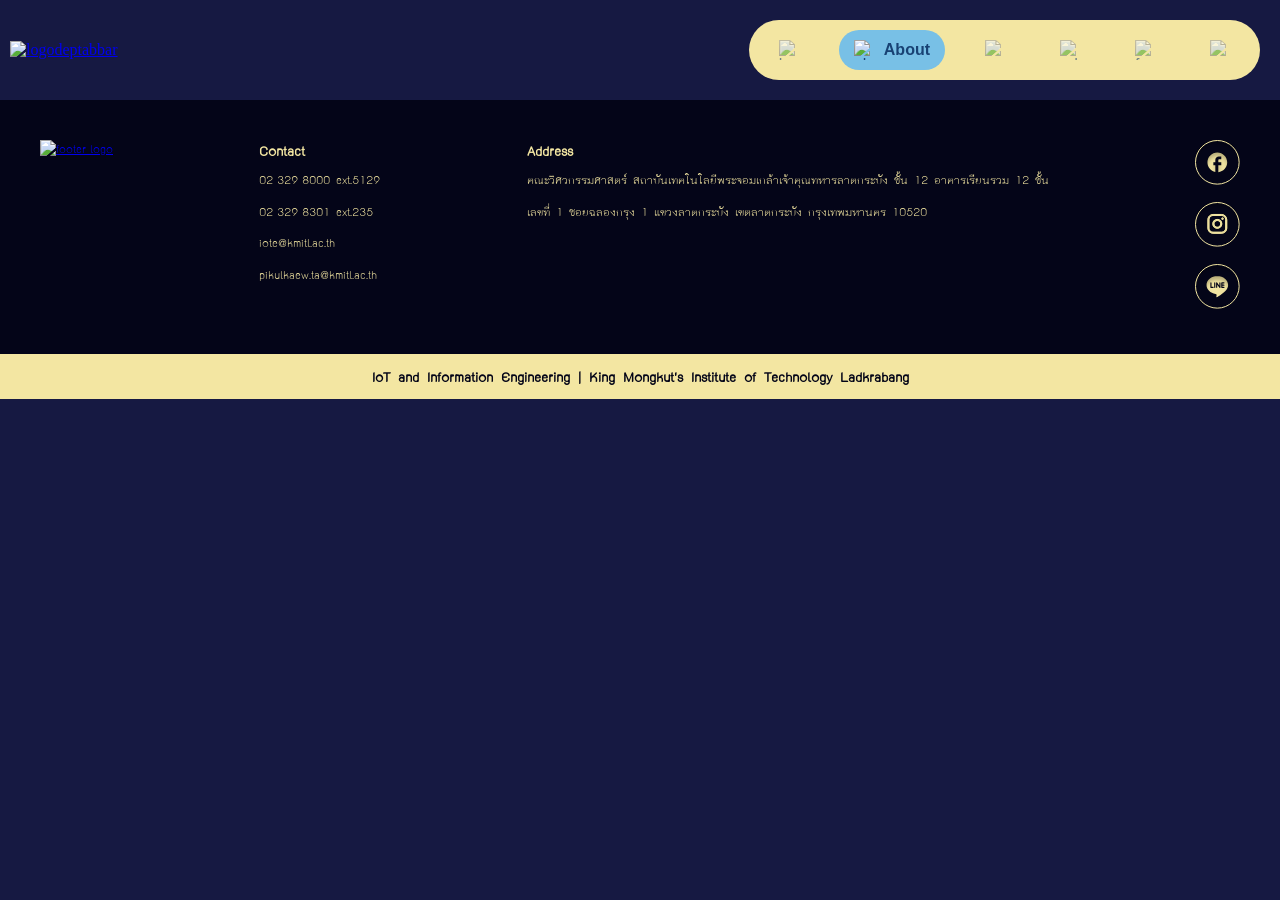
==== About/about.html @ e5314652 "u" ====
<!DOCTYPE html>
<html lang="en">

<head>
    <meta charset="UTF-8">
    <meta name="viewport" content="width=device-width, intial-scale=1.0">
    <title>IoT and Information Engineering, KMITLL</title>
    <link rel="stylesheet" href="../About/about.css">
</head>

<body>
    <header class="topbar">
        <div class="logo">
            <a href="../Home/home.html"> <img src="/asset/logo.png" alt="logodeptabbar" class="logodeptabbar"></a>
        </div>

        <div class="hamburger" id="hamburger">
            <span></span>
            <span></span>
            <span></span>
        </div>

        <nav class="tab-container" id="menu">
            <a href="../Home/home.html" class="tab-link ">
                <img src="/asset/Icon/Home.svg" alt="home-icon" class="icon">
                <span class="label">Home</span>
            </a>
            <a href="../About/about.html" class="tab-link active">
                <img src="/asset/Icon/About.svg" alt="about-icon" class="icon">
                <span class="label">About</span>
            </a>
            <a href="../Academic/academic.html" class="tab-link">
                <img src="/asset/Icon/Academic.svg" alt="academic-icon" class="icon">
                <span class="label">Academic</span>
            </a>
            <a href="../Admission/admission.html" class="tab-link ">
                <img src="/asset/Icon/Admission.svg" alt="admission-icon" class="icon">
                <span class="label">Admission</span>
            </a>
            <a href="../Faculty/faculty.html" class="tab-link">
                <img src="/asset/Icon/Faculty.svg" alt="faculty-icon" class="icon">
                <span class="label">Faculty</span>
            </a>
            <a href="../Contact/contact.html" class="tab-link ">
                <img src="/asset/Icon/Contact.svg" alt="contact-icon" class="icon">
                <span class="label">Contact</span>
            </a>
        </nav>
    </header>

    <footer class="footer">
        <div class="foot-container">
            <div class="footer-inner">
                <div class="footer-logo">
                    <a href="../Home/home.html"> <img src="/asset/logo.png" alt="footer-logo" class="footer-logo-img"></a>
                </div>

                <section class="footer-contact">
                    <h3 id="footer-contact">Contact</h3>
                    <p>02-329-8000 ext.5129</p>
                    <p>02-329-8301 ext.235</p>
                    <p>iote@kmitl.ac.th</p>
                    <p>pikulkaew.ta@kmitl.ac.th</p>
                </section>

                <section class="footer-address">
                    <h3 id="footer-address">Address</h3>
                    <p>คณะวิศวกรรมศาสตร์ สถาบันเทคโนโลยีพระจอมเกล้าเจ้าคุณทหารลาดกระบัง ชั้น 12 อาคารเรียนรวม 12 ชั้น
                    </p>
                    <p>เลขที่ 1 ซอยฉลองกรุง 1 แขวงลาดกระบัง เขตลาดกระบัง กรุงเทพมหานคร 10520</p>
                </section>

                <nav class="social">
                    <a href="https://web.facebook.com/IOTE.KMITL" target="_blank">
                        <img src="/asset/Icon/Group 76.svg" alt="Facebook">
                    </a>
                    <a href="https://www.instagram.com/accounts/login/?next=%2Fkmitl.iote.official%2F&source=omni_redirect"
                        target="_blank">
                        <img src="/asset/Icon/Group 77.svg" alt="Instagram">
                    </a>
                    <a href="https://line.me/R/ti/p/@800gkcmy?oat_content=url&ts=06181336" target="_blank">
                        <img src="/asset/Icon/Group 75.svg" alt="Line">
                    </a>
                </nav>
            </div>

            <div class="footer-bottom">
                <h3>IoT and Information Engineering | King Mongkut's Institute of Technology Ladkrabang</h3>
            </div>
        </div>
    </footer>
</body>

</html>
---- About/about.css ----
*{
  margin: 0;
  padding: 0;
  box-sizing: border-box;
}
@font-face {
     font-family: 'THK2D';
     src: url('../asset/Font/TH K2D July8.ttf')format('truetype');
 }
@font-face {
  font-family: 'Kodchasan';
  src: url('../asset/Font/TH Kodchasal Bold.ttf') format('truetype');
  font-weight: 400;
  font-style: normal;
}
body{
  margin:0;
     background-color: #161942;
}

/* tab-bar */
.logo{ margin: 0; }

.logodeptabbar{
  width: 200px;
  height: auto;
}

.topbar{
  display: flex;
  position: relative;
  align-items: center;
  justify-content: space-between;
  padding: 10px;
}

.indicator{
  position: absolute;
  top: 10px;
  left: 10px;
  width: 80px;
  height: 40px;
  border-radius: 30px;
  transition: all 0.4s cubic-bezier(0.4, 0, 0.2,1),width 0.4s cubic-bezier(0.4, 0, 0.2, 1);
  will-change: transform;
}

.tab-container{
  position: relative;
  display: flex;
  width: fit-content;
  margin: 10px 10px 10px auto;
  gap: 25px;
  background-color: #F3E6A2;
  border-radius: 33px;
  padding: 10px 15px;
  z-index: 999;
}

.tab-link{
  font-family: 'Kodchasan', sans-serif;
  position: relative;
  z-index: 1;
  text-decoration: none;
  display: flex;
  align-items: center;
  color: #184274;
  padding: 10px 15px ;
  border-radius: 30px;
  transition: all 0.4s ease;
  opacity: 0.6;
}

.tab-link .icon{
  width: 20px;
  height: 20px;
  display: block;
}

.tab-link .label{
  max-width: 0;
  overflow: hidden;
  opacity: 0;
  white-space: nowrap;
  transition: all 0.4s ease, opacity 0.3s ease;
  font-weight: bold;
  margin-left: 0;
}

.tab-link.active{
  color: #184274;
  background-color: #78C0E6;
  opacity: 1;
  animation: pop 0.3s ease;
}

@keyframes pop{
  0%{ transform: scale(0.9); }
  50%{ transform: scale(1.05); }
  100%{ transform: scale(1); }
}

                                                                                                                                                                                                                                                                                                                                                                                                                                                                                                                                                                                                                                                                                                                         

.tab-link:hover{
  transform: translateY(-1px);
  box-shadow: 0 4px 12px rgba(0, 0, 0, 0.1);
}

.tab-link.active .label{
  display: inline-block;
  max-width: 150px;
  opacity: 1;
  margin-left: 10px;
}

.hamburger{
  display: none;
  flex-direction: column;
  cursor: pointer;
  gap: 6px;
}

.hamburger span{
  width: 40px;
  height: 4px;
  background-color: #F3E6A2;
  border-radius: 5px;
  transition: all 0.4s ease;
}


/* footer */
.footer{
    font-family: 'THK2D', sans-serif;
    margin-top: auto;
}

.footer-inner{
    display: flex;
    justify-content: space-between; /*left-right*/
    align-items: flex-start;
    flex-wrap: wrap;
    background-color: #040518;
    color: #F3E6A2;
    gap: 10px;
    padding: 40px;
  
}

.footer-logo-img{
    width: 200px;
    height: auto;
    margin: 0;
}


.footer-contact p{
    margin: 6px 0; /*ระยะห่างบรรทัด*/
    line-height: 1.6; /*ค.สูงบรรทัด*/
}

.footer-address p{
    margin: 6px 0; /*ระยะห่างบรรทัด*/
    line-height: 1.6; /*ค.สูงบรรทัด*/
}

.footer .social{
    display: flex;
    flex-direction: column;
    align-items: flex-end;
    gap: 12px;
}

.footer-bottom{
    display: flex;
    color: #040518;
    background-color: #F3E6A2;
    justify-content: center;
    padding: 12px 16px;
    text-align: center;
    width: 100%;
}


 @media (max-width: 768px){
  .indicator{ display: none; }

  .hamburger{
    display: flex;
  }

  .hamburger span{
    background-color: #F3E6A2;
  }

  .topbar{
    position: relative;
    z-index: 3000;
  }

  #menu{
    position: absolute; /*อยู่ตามสั่ง top right บลาๆ*/
    top: 65px;
    right: 0;
    width: 150px;

    display: flex;
    flex-direction: column;
    gap: 14px;

    padding: 20px;
    border-radius: 20px;

    transition: transform .35s ease, opacity .35s ease;
  }

  #menu .tab-link{
    display: flex;
    align-items: center;
    gap: 10px;
    text-decoration: none;
    color: #184274;
    font: 16px;
    background: transparent;
    opacity: 1;
    width: 125px;
    justify-content: flex-start;
  }
  
  #menu .tab-link .label{
    display: inline !important;
    color: inherit !important;
    opacity: 1 !important;
    visibility: visible !important;
    font-size: 16px !important;
    line-height: 1.3 !important;
    max-width: none !important;
    overflow: visible !important;
    opacity: 1 !important;
    margin-left: 0 !important;
  }

    #menu .tab-link.active{
    width: 125px;
    color: #184274;
    background-color: #78C0E6;
    opacity: 1;
    animation: pop 0.3s ease;
  }

  .tab-container{
    position: absolute;
    top: 65px;
    height: fit-content;
    width: 150px;

    display: flex;
    flex-direction: column;
    gap: 15px;

    color: #184274;
    background-color: #F3E6A2;
    padding: 20px;
    border-radius: 20px;

    opacity: 0;
    visibility: hidden;
    pointer-events: none;
    transform: translateX(120%);
    transition: transform 0.35s ease;
  }


  .tab-container.active{
    transform: translateX(0);
    right: 0px;
    pointer-events: auto;
    opacity: 1;
    visibility: visible;
    pointer-events: auto;
  }

  /* footer */
  .footer-logo{
    width: 160px;
    margin-left: 0;
  }
  .footer-row{
    flex-direction: column;
    gap: 20px;
  }

  .footer-col,.footer-contact,.footer-address{
    flex: none;
    width: 100%; /*ให้เต็ม*/
  }

  .footer .social{
    flex-direction: row; /*เรียงแนวนอน*/
    align-items: center;
    justify-content: flex-start;
    gap: 12px;
  }

  .project-header{
    font-size: 18px;
    padding: 14px 16px;
    gap: 12px;
  }

  .project-header .proj-notop-icon{
    width: 22px;
  }
}
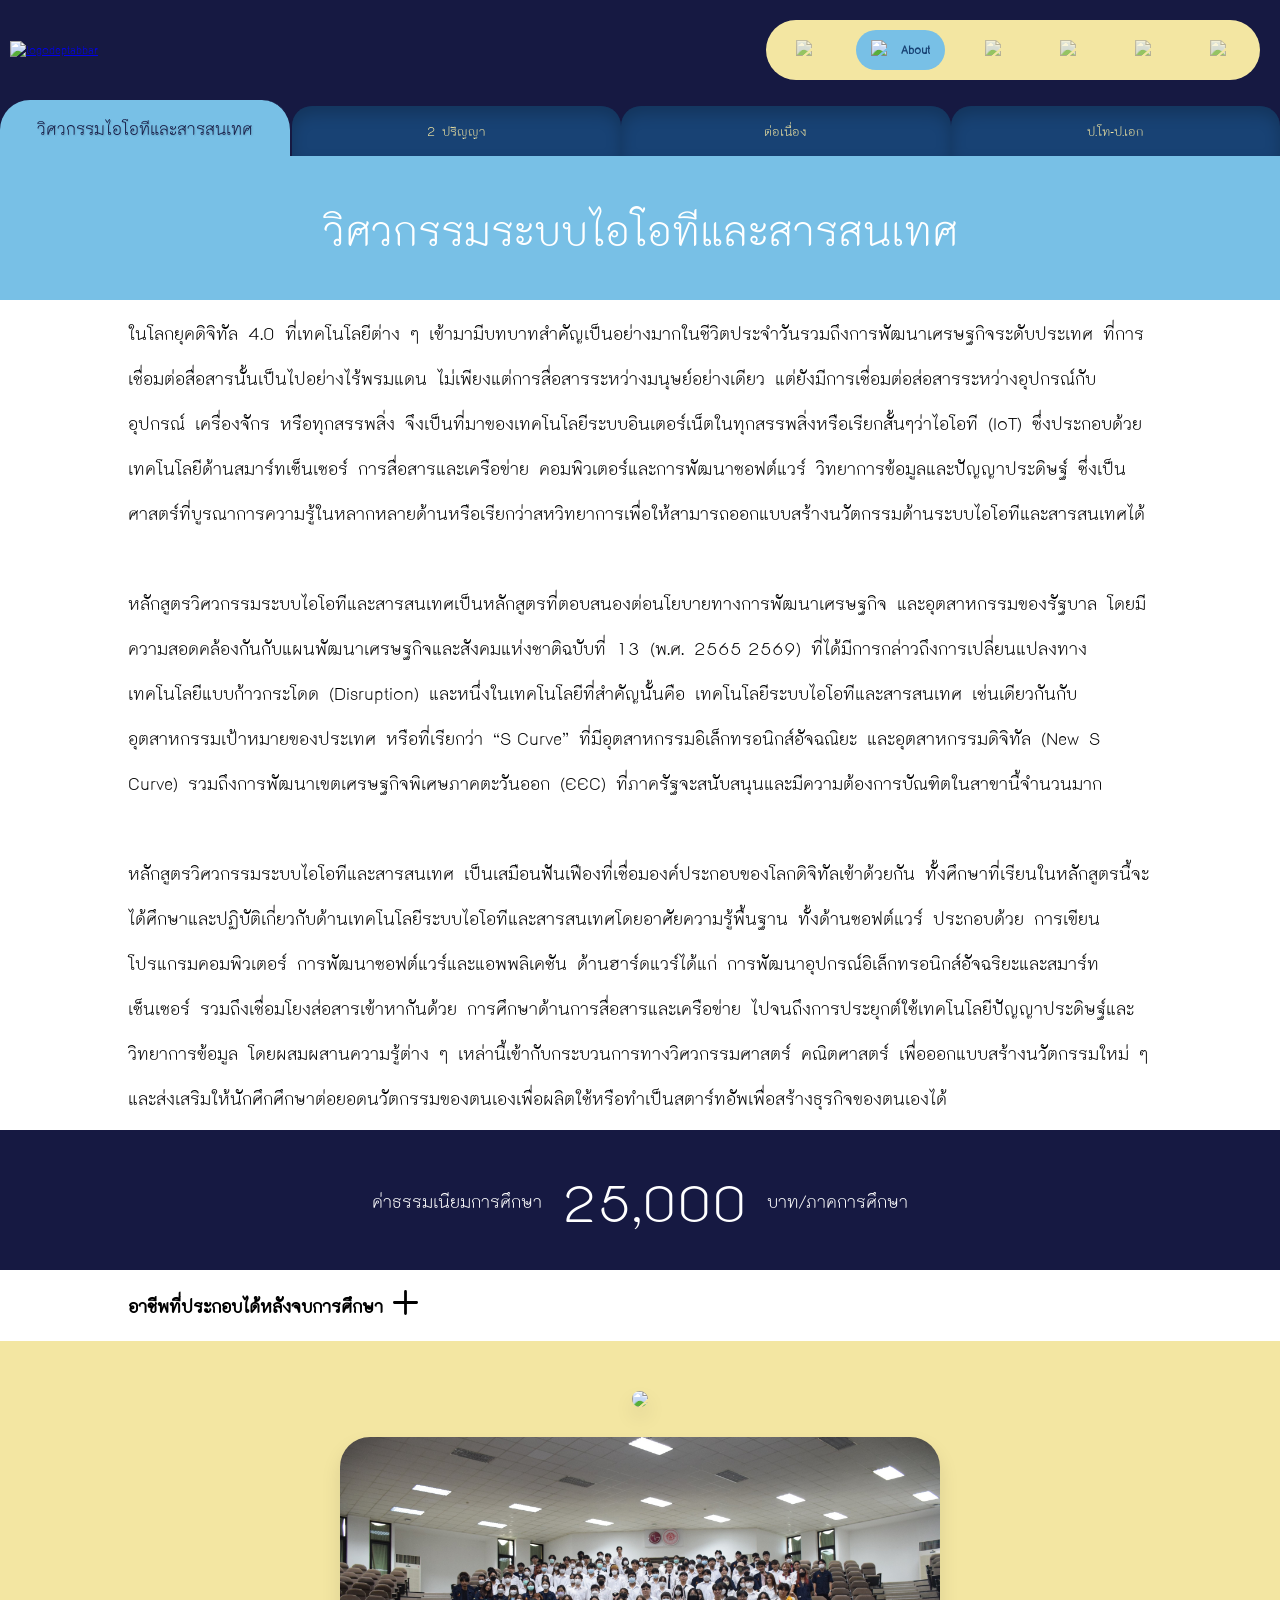
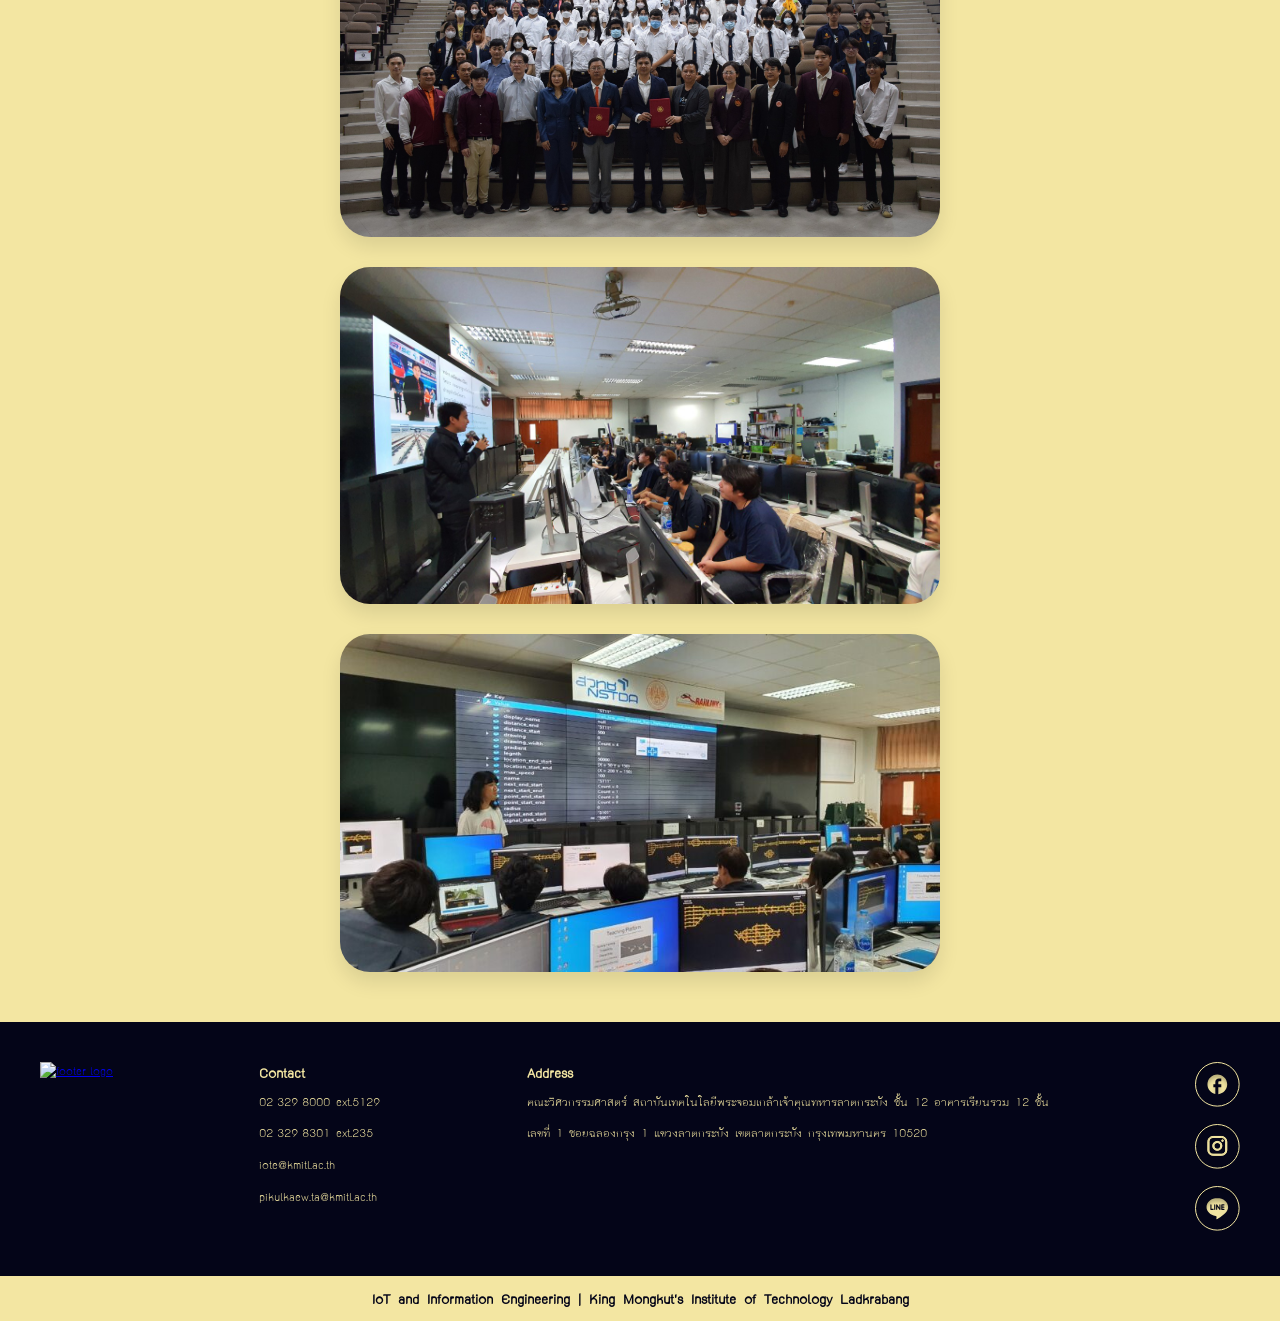
==== commit 486dc3ac: "upload" ====
--- a/About/about.html
+++ b/About/about.html
@@ -48,6 +48,86 @@
         </nav>
     </header>
 
+ <nav class="choose">
+        <li class="Iot1"><a href="../About/about.html">วิศวกรรมไอโอทีและสารสนเทศ</a></li>
+        <li class="Iot2"><a href="/About/about2.html">2 ปริญญา</a></li>
+        <li class="continuous"><a href="/About/about3.html">ต่อเนื่อง</a></li>
+        <li class="poTopoEgg"><a href="/About/about4.html">ป.โท-ป.เอก</a></li>
+    </nav>
+    <h1>
+        วิศวกรรมระบบไอโอทีและสารสนเทศ<br>
+        <div class="NameEng">B.Eng. (IoT system and Information Engineering)</div>
+    </h1>
+    <section class="WhatIsIoT">
+        <p>
+            ในโลกยุคดิจิทัล 4.0 ที่เทคโนโลยีต่าง ๆ
+            เข้ามามีบทบาทสำคัญเป็นอย่างมากในชีวิตประจำวันรวมถึงการพัฒนาเศรษฐกิจระดับประเทศ
+            ที่การเชื่อมต่อสื่อสารนั้นเป็นไปอย่างไร้พรมแดน ไม่เพียงแต่การสื่อสารระหว่างมนุษย์อย่างเดียว
+            แต่ยังมีการเชื่อมต่อส่อสารระหว่างอุปกรณ์กับอุปกรณ์ เครื่องจักร หรือทุกสรรพสิ่ง
+            จึงเป็นที่มาของเทคโนโลยีระบบอินเตอร์เน็ตในทุกสรรพสิ่งหรือเรียกสั้นๆว่าไอโอที (IoT)
+            ซึ่งประกอบด้วยเทคโนโลยีด้านสมาร์ทเซ็นเซอร์ การสื่อสารและเครือข่าย คอมพิวเตอร์และการพัฒนาซอฟต์แวร์
+            วิทยาการข้อมูลและปัญญาประดิษฐ์
+            ซึ่งเป็นศาสตร์ที่บูรณาการความรู้ในหลากหลายด้านหรือเรียกว่าสหวิทยาการเพื่อให้สามารถออกแบบสร้างนวัตกรรมด้านระบบไอโอทีและสารสนเทศได้
+            <br>
+            <br>
+            หลักสูตรวิศวกรรมระบบไอโอทีและสารสนเทศเป็นหลักสูตรที่ตอบสนองต่อนโยบายทางการพัฒนาเศรษฐกิจ
+            และอุตสาหกรรมของรัฐบาล โดยมีความสอดคล้องกันกับแผนพัฒนาเศรษฐกิจและสังคมแห่งชาติฉบับที่ 13 (พ.ศ. 2565-2569)
+            ที่ได้มีการกล่าวถึงการเปลี่ยนแปลงทางเทคโนโลยีแบบก้าวกระโดด (Disruption) และหนึ่งในเทคโนโลยีที่สำคัญนั้นคือ
+            เทคโนโลยีระบบไอโอทีและสารสนเทศ เช่นเดียวกันกับอุตสาหกรรมเป้าหมายของประเทศ หรือที่เรียกว่า “S-Curve”
+            ที่มีอุตสาหกรรมอิเล็กทรอนิกส์อัจฉณิยะ และอุตสาหกรรมดิจิทัล (New S-Curve)
+            รวมถึงการพัฒนาเขตเศรษฐกิจพิเศษภาคตะวันออก (EEC) ที่ภาครัฐจะสนับสนุนและมีความต้องการบัณฑิตในสาขานี้จำนวนมาก
+            <br>
+            <br>
+            หลักสูตรวิศวกรรมระบบไอโอทีและสารสนเทศ เป็นเสมือนฟันเฟืองที่เชื่อมองค์ประกอบของโลกดิจิทัลเข้าด้วยกัน
+            ทั้งศึกษาที่เรียนในหลักสูตรนี้จะได้ศึกษาและปฏิบัติเกี่ยวกับด้านเทคโนโลยีระบบไอโอทีและสารสนเทศโดยอาศัยความรู้พื้นฐาน
+            ทั้งด้านซอฟต์แวร์ ประกอบด้วย การเขียนโปรแกรมคอมพิวเตอร์ การพัฒนาซอฟต์แวร์และแอพพลิเคชัน ด้านฮาร์ดแวร์ได้แก่
+            การพัฒนาอุปกรณ์อิเล็กทรอนิกส์อัจฉริยะและสมาร์ทเซ็นเซอร์ รวมถึงเชื่อมโยงส่อสารเข้าหากันด้วย
+            การศึกษาด้านการสื่อสารและเครือข่าย ไปจนถึงการประยุกต์ใช้เทคโนโลยีปัญญาประดิษฐ์และวิทยาการข้อมูล
+            โดยผสมผสานความรู้ต่าง ๆ เหล่านี้เข้ากับกระบวนการทางวิศวกรรมศาสตร์ คณิตศาสตร์ เพื่อออกแบบสร้างนวัตกรรมใหม่ ๆ
+            และส่งเสริมให้นักศึกศึกษาต่อยอดนวัตกรรมของตนเองเพื่อผลิตใช้หรือทำเป็นสตาร์ทอัพเพื่อสร้างธุรกิจของตนเองได้
+        </p>
+    </section>
+    <section class="money">
+        <div class="money1">ค่าธรรมเนียมการศึกษา</div>
+        <div class="money2">25,000</div>
+        <div class="money3">บาท/ภาคการศึกษา</div>
+    </section>
+    <section class="careerH">
+        <div>อาชีพที่ประกอบได้หลังจบการศึกษา</div>
+        <div class="plus"><img src="/asset/Icon/plus.svg" alt="plus"></div>
+    </section>
+    <section class="career">
+        <div class="CareerContent">
+            <ul>
+                <li>วิศวกรระบบไอโอที (IoT Engineer)</li>
+                <li>วิศวกรระบบสารสนเทศ (Information System Engineer)</li>
+                <li>วิศวกรระบบสมองกลฝังตัว (Embedded System Engineer)</li>
+                <li>วิศวกรซอฟต์แวร์ระบบสมองกลฝังตัว (Embedded Software Engineer)</li>
+                <li>นักพัฒนาแอพพลิเคชัน (Application Developer)</li>
+                <li>โปรแกรมเมอร์ (Programmer)</li>
+                <li>วิศวกรซอฟต์แวร์ (Software Engineer)</li>
+                <li>นักพัฒนาส่วนหน้า (Front End Developer)</li>
+                <li>นักพัฒนาส่วนเบื้องหลัง (Back End Developer)</li>
+                <li>นักพัฒนาฟูลสแต็ก (Full Stack Developer)</li>
+                <li>วิศวกรระบบคลาว์ (Cloud Engineer)</li>
+                <li>วิศวกรระบบเครือข่าย (Network Engineer)</li>
+                <li>นักวิทยาการข้อมูล (Data Scientist)</li>
+                <li>วิศวกรข้อมูล (Data Engineer)</li>
+                <li>ผู้ดูแลระบบ (System Administrator)</li>
+                <li>นักวิจัย นักวิชาการ เจ้าของธุรกิจส่วนตัว และอาชีพอื่น ๆ
+                    ที่เกี่ยวข้องกับทางด้านคอมพิวเตอร์หรือไอทีทั้งหมด</li>
+            </ul>
+        </div>
+    </section>
+    <section class="gallery">
+        <div class="imgList">
+            <div class="ab1"><img src="/asset/Pic/1.jpg"></div>
+            <div class="ab2"><img src="/asset/Icon/ab2.jpg"></div>
+            <div class="ab3"><img src="/asset/Icon/ab3.jpg"></div>
+            <div class="ab4"><img src="/asset/Icon/ab4.jpg"></div>
+        </div>
+    </section>
+
     <footer class="footer">
         <div class="foot-container">
             <div class="footer-inner">
@@ -89,6 +169,8 @@
             </div>
         </div>
     </footer>
+
+    <script src="../About/about.js"></script>
 </body>
 
 </html>
--- a/About/about.css
+++ b/About/about.css
@@ -2,6 +2,7 @@
   margin: 0;
   padding: 0;
   box-sizing: border-box;
+  font-family: 'THK2D';
 }
 @font-face {
      font-family: 'THK2D';
@@ -312,4 +313,174 @@
   .project-header .proj-notop-icon{
     width: 22px;
   }
+}
+
+
+.choose {
+  display: flex;
+    align-items: flex-end; 
+    list-style: none; /* เอาจุดหน้า li ออก */
+    padding: 0;
+    margin: 0;
+    width: 100%;
+}
+
+.choose li {
+  margin-left: 0px;
+  flex: 1;
+  text-align: center;
+}
+.choose li a {
+  text-decoration: none;
+  color: #002d62;
+  font-weight: normal;
+}
+
+.Iot1 {
+    background-color: #78C0E6; 
+    border-radius: 30px 30px 0 0;
+    border-right: 2px solid #161942;
+    padding: 15px 10px;
+    z-index: 2; /* ให้อยู่ด้านบนสุด */
+    position: relative;
+    width: 40%;
+}
+
+.choose .Iot1 a {
+    color: #161942;
+    font-size: 24px;
+    font-weight: 500;
+    text-shadow: 1px 1px 2px rgba(0, 0, 0, 0.15); /* เงาบางๆ ให้ตัวอักษรดูมีมิติ */
+}
+
+/* Tab ที่ 2, 3, 4: Inactive */
+.Iot2, .continuous, .poTopoEgg {
+    background-color: #184274;
+    border-radius: 20px 20px 0 0;
+    padding: 15px 30px;
+    box-shadow: inset 0px 8px 15px rgba(0, 0, 0, 0.2);
+    width: 20%;
+}
+
+.choose .Iot2 a, .choose .continuous a, .choose .poTopoEgg a {
+    color: #F3E6A2; /* สีตัวอักษรออกเหลือง/ครีมอ่อนๆ */
+    font-size: 18px;
+}
+
+h1 {
+    background-color: #78C0E6;
+    color: white;
+    text-align: center;
+    padding: 40px 30px;
+    font-size: 60px;
+    font-weight: normal;
+    margin: 0px;
+    transition: padding 0.4s ease; /* ทำให้การขยายดูนุ่มนวล */
+
+}
+
+h1:hover {
+    padding: 60px 30px;
+}
+
+.NameEng {
+    font-size: 30px;
+    font-weight: normal;
+    height: 0;
+    opacity: 0;
+    display: block;           /* ให้ขึ้นบรรทัดใหม่ */
+    visibility: hidden;
+    transform: translateY(10px);
+    transition: all 0.8s ease;
+    padding: 0px 30px;
+}
+h1:hover .NameEng {
+    opacity: 1; 
+    height: auto;               /* กลับมาเข้มปกติ */
+    visibility: visible;       /* ทำให้มองเห็นและโต้ตอบได้ */
+    transform: translateY(0);  /* เลื่อนกลับมาตำแหน่งเดิม */
+    margin-top: 10px;
+}
+
+.WhatIsIoT {
+    padding: 10px 10% ;
+    line-height: 1.8;
+    background-color: white;
+    text-align: left;
+    font-size: 25px;
+}
+
+.money {
+    background-color: #161942; 
+    color: white;
+    display: flex;
+    justify-content: center;
+    align-items: center;
+    padding: 30px;
+    gap: 20px;
+}
+
+.money1 { font-size: 25px; }
+.money2 { font-size: 75px; font-weight: normal; color: #fff; }
+.money3 { font-size: 25px; }
+
+.careerH {
+    cursor: pointer;
+    display: flex;
+    justify-content: left;
+    align-items: center;
+    gap: 10px;
+    font-size: 25px;
+    font-weight: bold;
+    padding: 20px 10% 20px;
+    background-color: #fff;
+}
+.career {
+    display: none;
+    padding: 1px 10% 20px;
+    background-color: #fff;
+}
+.career.show {
+    display: block;
+}
+.careerH .plus img {
+    transition: transform 0.3s ease;
+}
+.careerH.active .plus img {
+    transform: rotate(45deg); 
+}
+.plus img {
+    width: 25px;
+}
+.CareerContent ul {
+    display: grid;
+    list-style: none;
+    font-size: 23px;
+    gap: 10px;
+}
+
+.CareerContent li::before {
+    content: "•";
+    color: #333;
+    margin-right: 10px;
+}
+
+.gallery {
+    background-color: #F3E6A2; /* พื้นหลังสีเหลืองนวลตามรูป */
+    padding: 50px 20%;
+}
+
+.imgList {
+    display: flex;
+    flex-direction: column;
+    align-items: center;
+    gap: 30px;
+}
+
+.imgList div img {
+    width: 100%;
+    max-width: 600px;
+    border-radius: 30px; /* ขอบมนโค้งตามรูป */
+    box-shadow: 0 10px 20px rgba(0,0,0,0.1);
+    display: block;
 }
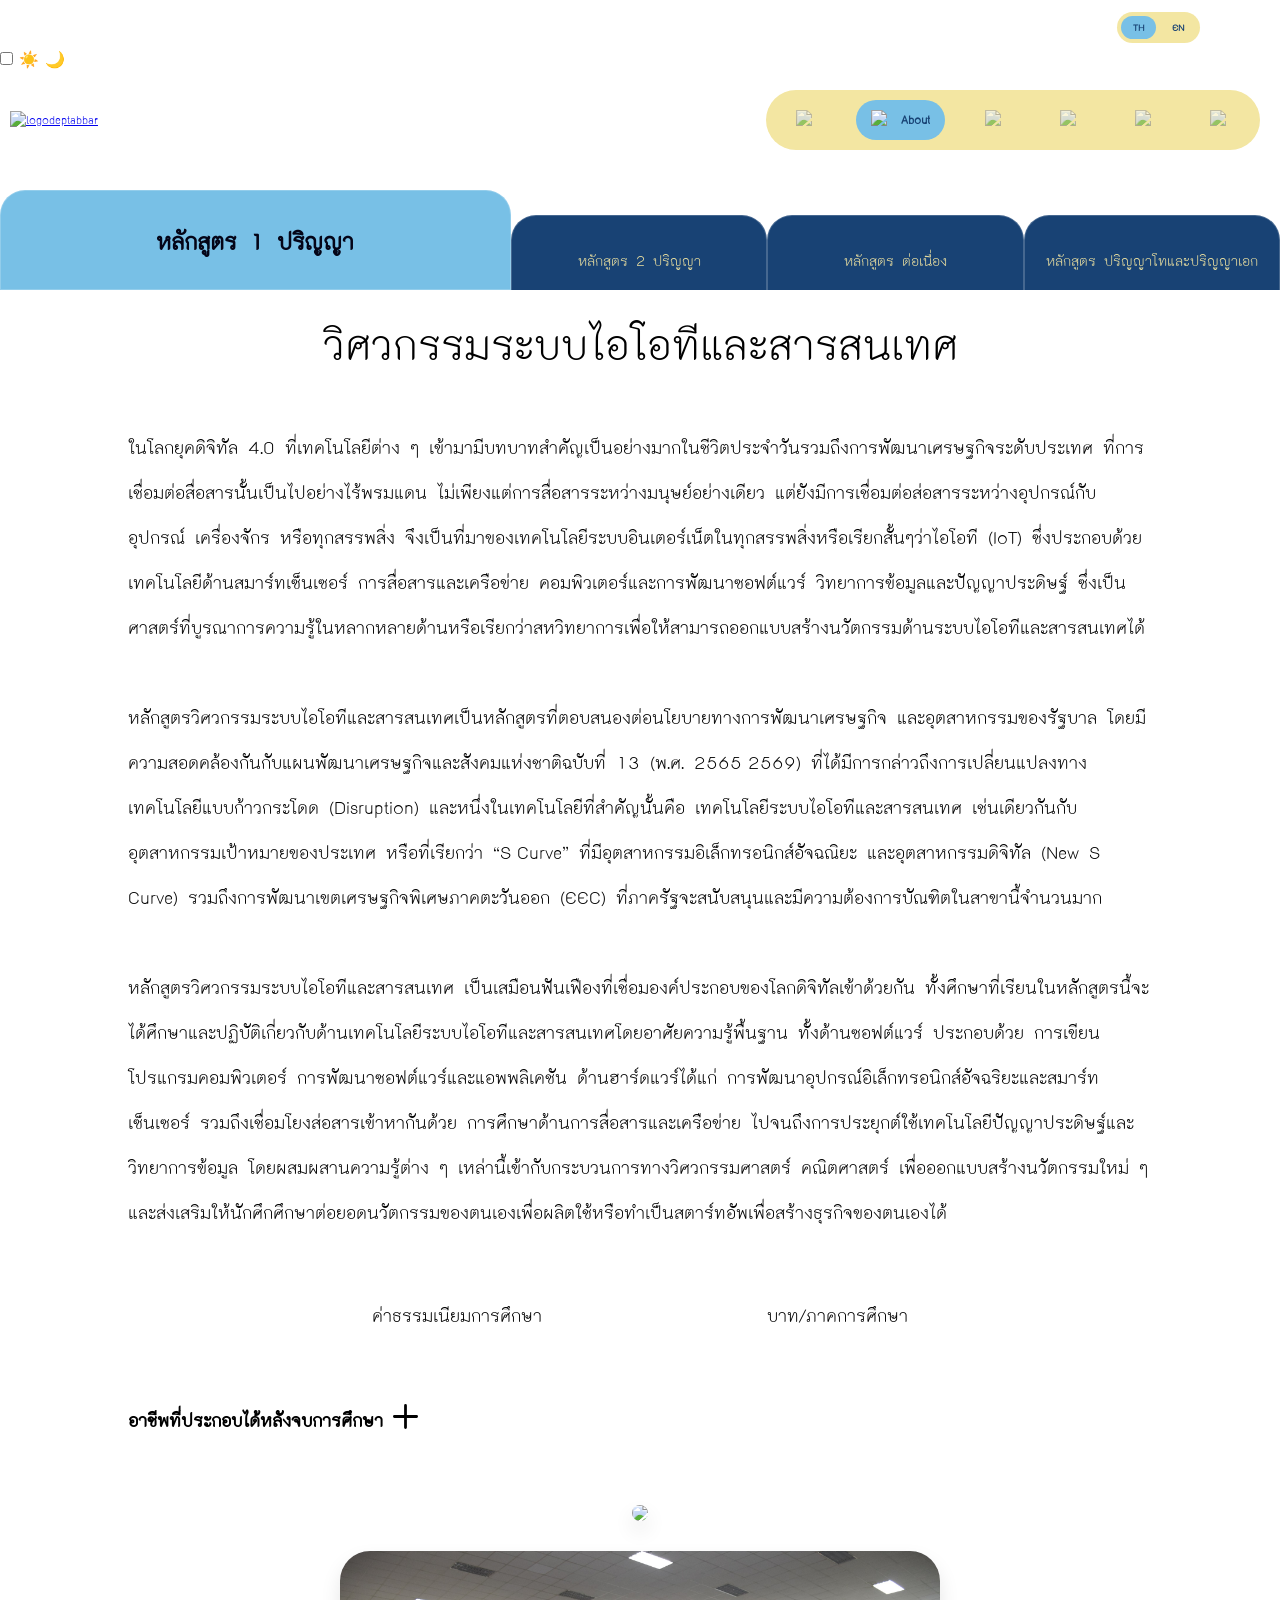
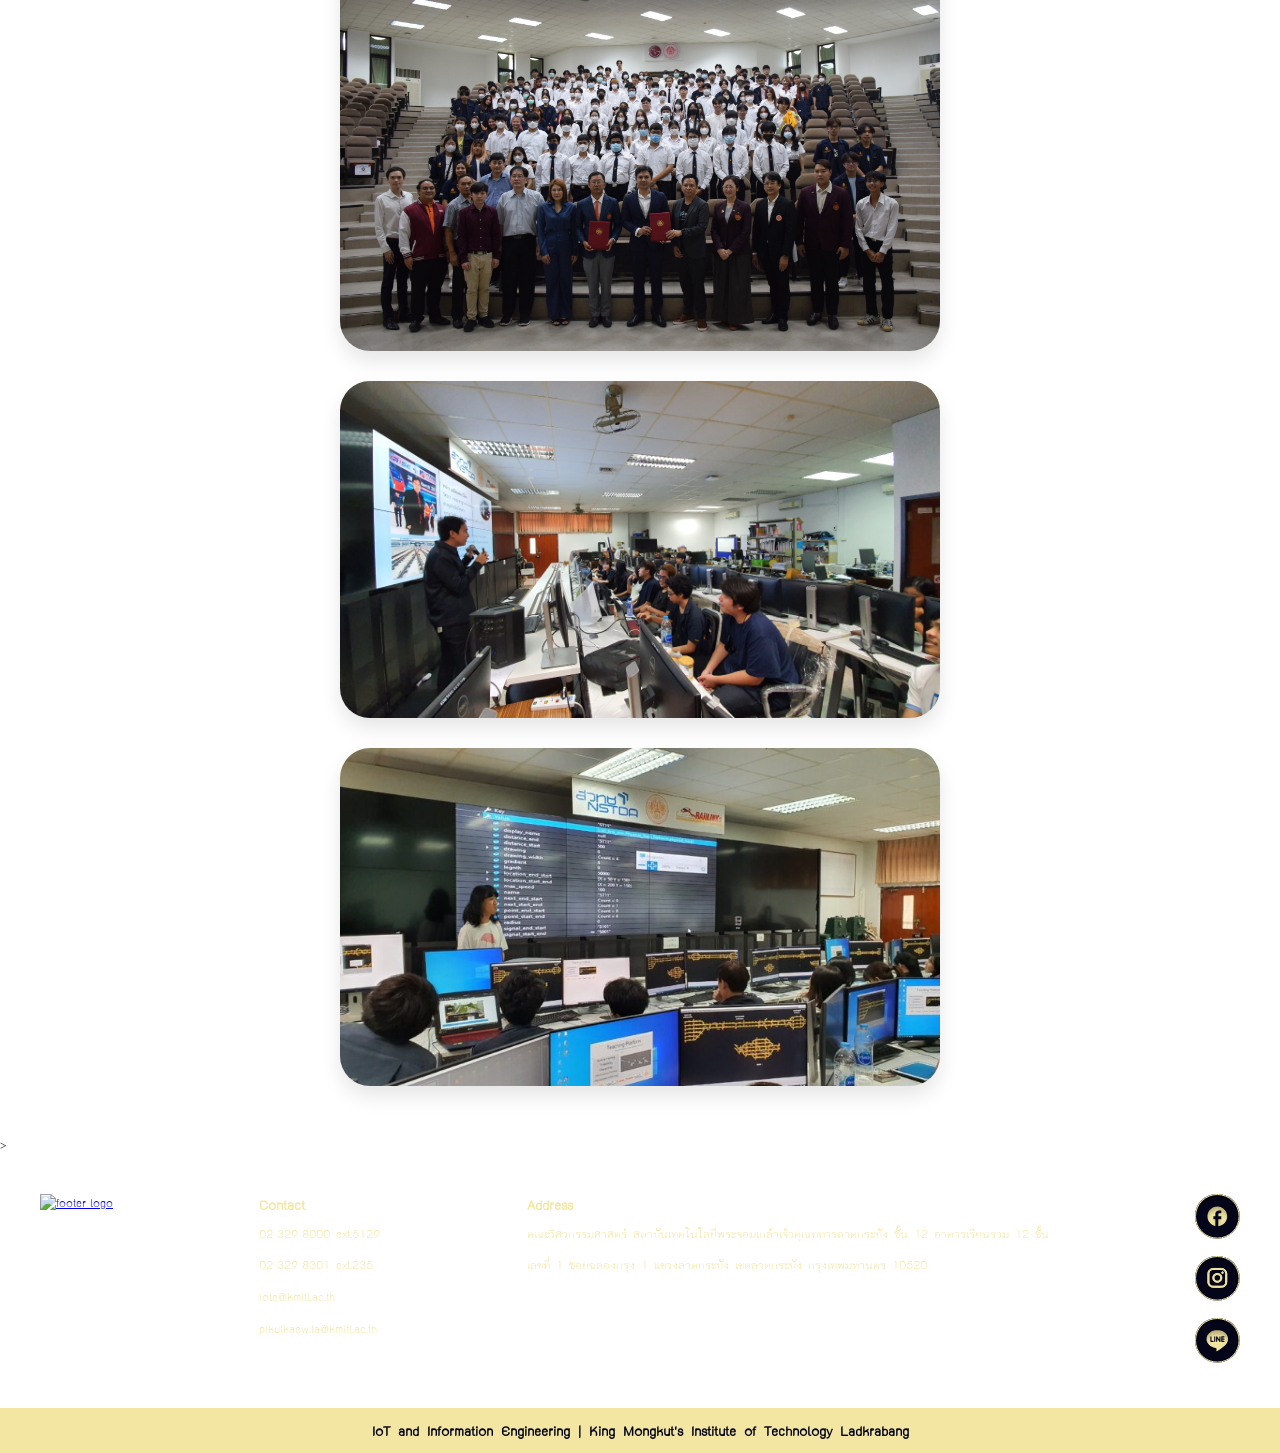
==== commit b52e6a50: "cleancode" ====
--- a/About/about.html
+++ b/About/about.html
@@ -2,16 +2,38 @@
 <html lang="en">
 
 <head>
+    <script src="../asset/navbar.js" defer></script>
     <meta charset="UTF-8">
-    <meta name="viewport" content="width=device-width, intial-scale=1.0">
+    <meta name="viewport" content="width=device-width, initial-scale=1.0">
     <title>IoT and Information Engineering, KMITLL</title>
     <link rel="stylesheet" href="../About/about.css">
+    <link rel="stylesheet" href="../asset/darkmode-variables.css">
+    <link rel="stylesheet" href="../asset/darkmode-toggle.css">
+    <link rel="stylesheet" href="../asset/responsive.css">
 </head>
 
 <body>
+    <div id="google_translate_element" style="display:none"></div>
+
+    <div class="lang-toggle-container">
+        <button class="lang-btn active notranslate" onclick="switchLang('th', this)">TH</button>
+        <button class="lang-btn notranslate" onclick="switchLang('en', this)">EN</button>
+    </div>
+
+    <div id="navbar-placeholder"></div>
+    <div class="mode-toggle-container">
+        <label class="switch">
+            <input type="checkbox" id="mode-toggle">
+            <span class="slider">
+                <span class="star">☀️</span>
+                <span class="moon-icon">🌙</span>
+            </span>
+        </label>
+    </div>
+
     <header class="topbar">
         <div class="logo">
-            <a href="../Home/home.html"> <img src="/asset/logo.png" alt="logodeptabbar" class="logodeptabbar"></a>
+            <a href="../Home/home.html"> <img src="../asset/logo.png" alt="logodeptabbar" class="logodeptabbar"></a>
         </div>
 
         <div class="hamburger" id="hamburger">
@@ -22,117 +44,366 @@
 
         <nav class="tab-container" id="menu">
             <a href="../Home/home.html" class="tab-link ">
-                <img src="/asset/Icon/Home.svg" alt="home-icon" class="icon">
+                <img src="../asset/Icon/Home.svg" alt="home-icon" class="icon">
                 <span class="label">Home</span>
             </a>
             <a href="../About/about.html" class="tab-link active">
-                <img src="/asset/Icon/About.svg" alt="about-icon" class="icon">
+                <img src="../asset/Icon/About.svg" alt="about-icon" class="icon">
                 <span class="label">About</span>
             </a>
             <a href="../Academic/academic.html" class="tab-link">
-                <img src="/asset/Icon/Academic.svg" alt="academic-icon" class="icon">
+                <img src="../asset/Icon/Academic.svg" alt="academic-icon" class="icon">
                 <span class="label">Academic</span>
             </a>
             <a href="../Admission/admission.html" class="tab-link ">
-                <img src="/asset/Icon/Admission.svg" alt="admission-icon" class="icon">
+                <img src="../asset/Icon/Admission.svg" alt="admission-icon" class="icon">
                 <span class="label">Admission</span>
             </a>
             <a href="../Faculty/faculty.html" class="tab-link">
-                <img src="/asset/Icon/Faculty.svg" alt="faculty-icon" class="icon">
+                <img src="../asset/Icon/Faculty.svg" alt="faculty-icon" class="icon">
                 <span class="label">Faculty</span>
             </a>
             <a href="../Contact/contact.html" class="tab-link ">
-                <img src="/asset/Icon/Contact.svg" alt="contact-icon" class="icon">
+                <img src="../asset/Icon/Contact.svg" alt="contact-icon" class="icon">
                 <span class="label">Contact</span>
             </a>
         </nav>
     </header>
 
- <nav class="choose">
-        <li class="Iot1"><a href="../About/about.html">วิศวกรรมไอโอทีและสารสนเทศ</a></li>
-        <li class="Iot2"><a href="/About/about2.html">2 ปริญญา</a></li>
-        <li class="continuous"><a href="/About/about3.html">ต่อเนื่อง</a></li>
-        <li class="poTopoEgg"><a href="/About/about4.html">ป.โท-ป.เอก</a></li>
+    <nav class="bch-container" role="tablist" aria-label="เลือกปริญญา">
+        <button class="bch-tab" role="tab" aria-selected="true" aria-controls="content_ab_iot" id="content-ab-iot"
+            tabindex="0">
+            หลักสูตร 1 ปริญญา
+        </button>
+        <button class="bch-tab" role="tab" aria-selected="false" aria-controls="content_ab_twobch"
+            id="content-ab-twobch" tabindex="-1">
+            หลักสูตร 2 ปริญญา
+        </button>
+        <button class="bch-tab" role="tab" aria-selected="false" aria-controls="content_ab_con" id="content-ab-con"
+            tabindex="-1">
+            หลักสูตร ต่อเนื่อง
+        </button>
+        <button class="bch-tab" role="tab" aria-selected="false" aria-controls="content_ab_aiot" id="content-ab-aiot"
+            tabindex="-1">
+            หลักสูตร ปริญญาโทและปริญญาเอก
+        </button>
     </nav>
-    <h1>
-        วิศวกรรมระบบไอโอทีและสารสนเทศ<br>
-        <div class="NameEng">B.Eng. (IoT system and Information Engineering)</div>
-    </h1>
-    <section class="WhatIsIoT">
-        <p>
-            ในโลกยุคดิจิทัล 4.0 ที่เทคโนโลยีต่าง ๆ
-            เข้ามามีบทบาทสำคัญเป็นอย่างมากในชีวิตประจำวันรวมถึงการพัฒนาเศรษฐกิจระดับประเทศ
-            ที่การเชื่อมต่อสื่อสารนั้นเป็นไปอย่างไร้พรมแดน ไม่เพียงแต่การสื่อสารระหว่างมนุษย์อย่างเดียว
-            แต่ยังมีการเชื่อมต่อส่อสารระหว่างอุปกรณ์กับอุปกรณ์ เครื่องจักร หรือทุกสรรพสิ่ง
-            จึงเป็นที่มาของเทคโนโลยีระบบอินเตอร์เน็ตในทุกสรรพสิ่งหรือเรียกสั้นๆว่าไอโอที (IoT)
-            ซึ่งประกอบด้วยเทคโนโลยีด้านสมาร์ทเซ็นเซอร์ การสื่อสารและเครือข่าย คอมพิวเตอร์และการพัฒนาซอฟต์แวร์
-            วิทยาการข้อมูลและปัญญาประดิษฐ์
-            ซึ่งเป็นศาสตร์ที่บูรณาการความรู้ในหลากหลายด้านหรือเรียกว่าสหวิทยาการเพื่อให้สามารถออกแบบสร้างนวัตกรรมด้านระบบไอโอทีและสารสนเทศได้
-            <br>
-            <br>
-            หลักสูตรวิศวกรรมระบบไอโอทีและสารสนเทศเป็นหลักสูตรที่ตอบสนองต่อนโยบายทางการพัฒนาเศรษฐกิจ
-            และอุตสาหกรรมของรัฐบาล โดยมีความสอดคล้องกันกับแผนพัฒนาเศรษฐกิจและสังคมแห่งชาติฉบับที่ 13 (พ.ศ. 2565-2569)
-            ที่ได้มีการกล่าวถึงการเปลี่ยนแปลงทางเทคโนโลยีแบบก้าวกระโดด (Disruption) และหนึ่งในเทคโนโลยีที่สำคัญนั้นคือ
-            เทคโนโลยีระบบไอโอทีและสารสนเทศ เช่นเดียวกันกับอุตสาหกรรมเป้าหมายของประเทศ หรือที่เรียกว่า “S-Curve”
-            ที่มีอุตสาหกรรมอิเล็กทรอนิกส์อัจฉณิยะ และอุตสาหกรรมดิจิทัล (New S-Curve)
-            รวมถึงการพัฒนาเขตเศรษฐกิจพิเศษภาคตะวันออก (EEC) ที่ภาครัฐจะสนับสนุนและมีความต้องการบัณฑิตในสาขานี้จำนวนมาก
-            <br>
-            <br>
-            หลักสูตรวิศวกรรมระบบไอโอทีและสารสนเทศ เป็นเสมือนฟันเฟืองที่เชื่อมองค์ประกอบของโลกดิจิทัลเข้าด้วยกัน
-            ทั้งศึกษาที่เรียนในหลักสูตรนี้จะได้ศึกษาและปฏิบัติเกี่ยวกับด้านเทคโนโลยีระบบไอโอทีและสารสนเทศโดยอาศัยความรู้พื้นฐาน
-            ทั้งด้านซอฟต์แวร์ ประกอบด้วย การเขียนโปรแกรมคอมพิวเตอร์ การพัฒนาซอฟต์แวร์และแอพพลิเคชัน ด้านฮาร์ดแวร์ได้แก่
-            การพัฒนาอุปกรณ์อิเล็กทรอนิกส์อัจฉริยะและสมาร์ทเซ็นเซอร์ รวมถึงเชื่อมโยงส่อสารเข้าหากันด้วย
-            การศึกษาด้านการสื่อสารและเครือข่าย ไปจนถึงการประยุกต์ใช้เทคโนโลยีปัญญาประดิษฐ์และวิทยาการข้อมูล
-            โดยผสมผสานความรู้ต่าง ๆ เหล่านี้เข้ากับกระบวนการทางวิศวกรรมศาสตร์ คณิตศาสตร์ เพื่อออกแบบสร้างนวัตกรรมใหม่ ๆ
-            และส่งเสริมให้นักศึกศึกษาต่อยอดนวัตกรรมของตนเองเพื่อผลิตใช้หรือทำเป็นสตาร์ทอัพเพื่อสร้างธุรกิจของตนเองได้
-        </p>
-    </section>
-    <section class="money">
-        <div class="money1">ค่าธรรมเนียมการศึกษา</div>
-        <div class="money2">25,000</div>
-        <div class="money3">บาท/ภาคการศึกษา</div>
-    </section>
-    <section class="careerH">
-        <div>อาชีพที่ประกอบได้หลังจบการศึกษา</div>
-        <div class="plus"><img src="/asset/Icon/plus.svg" alt="plus"></div>
-    </section>
-    <section class="career">
-        <div class="CareerContent">
-            <ul>
-                <li>วิศวกรระบบไอโอที (IoT Engineer)</li>
-                <li>วิศวกรระบบสารสนเทศ (Information System Engineer)</li>
-                <li>วิศวกรระบบสมองกลฝังตัว (Embedded System Engineer)</li>
-                <li>วิศวกรซอฟต์แวร์ระบบสมองกลฝังตัว (Embedded Software Engineer)</li>
-                <li>นักพัฒนาแอพพลิเคชัน (Application Developer)</li>
-                <li>โปรแกรมเมอร์ (Programmer)</li>
-                <li>วิศวกรซอฟต์แวร์ (Software Engineer)</li>
-                <li>นักพัฒนาส่วนหน้า (Front End Developer)</li>
-                <li>นักพัฒนาส่วนเบื้องหลัง (Back End Developer)</li>
-                <li>นักพัฒนาฟูลสแต็ก (Full Stack Developer)</li>
-                <li>วิศวกรระบบคลาว์ (Cloud Engineer)</li>
-                <li>วิศวกรระบบเครือข่าย (Network Engineer)</li>
-                <li>นักวิทยาการข้อมูล (Data Scientist)</li>
-                <li>วิศวกรข้อมูล (Data Engineer)</li>
-                <li>ผู้ดูแลระบบ (System Administrator)</li>
-                <li>นักวิจัย นักวิชาการ เจ้าของธุรกิจส่วนตัว และอาชีพอื่น ๆ
-                    ที่เกี่ยวข้องกับทางด้านคอมพิวเตอร์หรือไอทีทั้งหมด</li>
-            </ul>
-        </div>
-    </section>
-    <section class="gallery">
-        <div class="imgList">
-            <div class="ab1"><img src="/asset/Pic/1.jpg"></div>
-            <div class="ab2"><img src="/asset/Icon/ab2.jpg"></div>
-            <div class="ab3"><img src="/asset/Icon/ab3.jpg"></div>
-            <div class="ab4"><img src="/asset/Icon/ab4.jpg"></div>
-        </div>
-    </section>
+
+    <main>
+        <section class="content-about" id="content_ab_iot" role="tabpanel" aria-labelledby="content-ab-iot">
+            <h1>
+                วิศวกรรมระบบไอโอทีและสารสนเทศ<br>
+                <div class="NameEng">B.Eng. (IoT system and Information Engineering)</div>
+            </h1>
+
+            <section class="WhatIsIoT">
+                <p>
+                    ในโลกยุคดิจิทัล 4.0 ที่เทคโนโลยีต่าง ๆ
+                    เข้ามามีบทบาทสำคัญเป็นอย่างมากในชีวิตประจำวันรวมถึงการพัฒนาเศรษฐกิจระดับประเทศ
+                    ที่การเชื่อมต่อสื่อสารนั้นเป็นไปอย่างไร้พรมแดน ไม่เพียงแต่การสื่อสารระหว่างมนุษย์อย่างเดียว
+                    แต่ยังมีการเชื่อมต่อส่อสารระหว่างอุปกรณ์กับอุปกรณ์ เครื่องจักร หรือทุกสรรพสิ่ง
+                    จึงเป็นที่มาของเทคโนโลยีระบบอินเตอร์เน็ตในทุกสรรพสิ่งหรือเรียกสั้นๆว่าไอโอที (IoT)
+                    ซึ่งประกอบด้วยเทคโนโลยีด้านสมาร์ทเซ็นเซอร์ การสื่อสารและเครือข่าย คอมพิวเตอร์และการพัฒนาซอฟต์แวร์
+                    วิทยาการข้อมูลและปัญญาประดิษฐ์
+                    ซึ่งเป็นศาสตร์ที่บูรณาการความรู้ในหลากหลายด้านหรือเรียกว่าสหวิทยาการเพื่อให้สามารถออกแบบสร้างนวัตกรรมด้านระบบไอโอทีและสารสนเทศได้
+                    <br>
+                    <br>
+                    หลักสูตรวิศวกรรมระบบไอโอทีและสารสนเทศเป็นหลักสูตรที่ตอบสนองต่อนโยบายทางการพัฒนาเศรษฐกิจ
+                    และอุตสาหกรรมของรัฐบาล โดยมีความสอดคล้องกันกับแผนพัฒนาเศรษฐกิจและสังคมแห่งชาติฉบับที่ 13 (พ.ศ.
+                    2565-2569)
+                    ที่ได้มีการกล่าวถึงการเปลี่ยนแปลงทางเทคโนโลยีแบบก้าวกระโดด (Disruption)
+                    และหนึ่งในเทคโนโลยีที่สำคัญนั้นคือ
+                    เทคโนโลยีระบบไอโอทีและสารสนเทศ เช่นเดียวกันกับอุตสาหกรรมเป้าหมายของประเทศ หรือที่เรียกว่า “S-Curve”
+                    ที่มีอุตสาหกรรมอิเล็กทรอนิกส์อัจฉณิยะ และอุตสาหกรรมดิจิทัล (New S-Curve)
+                    รวมถึงการพัฒนาเขตเศรษฐกิจพิเศษภาคตะวันออก (EEC)
+                    ที่ภาครัฐจะสนับสนุนและมีความต้องการบัณฑิตในสาขานี้จำนวนมาก
+                    <br>
+                    <br>
+                    หลักสูตรวิศวกรรมระบบไอโอทีและสารสนเทศ เป็นเสมือนฟันเฟืองที่เชื่อมองค์ประกอบของโลกดิจิทัลเข้าด้วยกัน
+                    ทั้งศึกษาที่เรียนในหลักสูตรนี้จะได้ศึกษาและปฏิบัติเกี่ยวกับด้านเทคโนโลยีระบบไอโอทีและสารสนเทศโดยอาศัยความรู้พื้นฐาน
+                    ทั้งด้านซอฟต์แวร์ ประกอบด้วย การเขียนโปรแกรมคอมพิวเตอร์ การพัฒนาซอฟต์แวร์และแอพพลิเคชัน
+                    ด้านฮาร์ดแวร์ได้แก่
+                    การพัฒนาอุปกรณ์อิเล็กทรอนิกส์อัจฉริยะและสมาร์ทเซ็นเซอร์ รวมถึงเชื่อมโยงส่อสารเข้าหากันด้วย
+                    การศึกษาด้านการสื่อสารและเครือข่าย ไปจนถึงการประยุกต์ใช้เทคโนโลยีปัญญาประดิษฐ์และวิทยาการข้อมูล
+                    โดยผสมผสานความรู้ต่าง ๆ เหล่านี้เข้ากับกระบวนการทางวิศวกรรมศาสตร์ คณิตศาสตร์
+                    เพื่อออกแบบสร้างนวัตกรรมใหม่ ๆ
+                    และส่งเสริมให้นักศึกศึกษาต่อยอดนวัตกรรมของตนเองเพื่อผลิตใช้หรือทำเป็นสตาร์ทอัพเพื่อสร้างธุรกิจของตนเองได้
+                </p>
+            </section>
+
+            <section class="money">
+                <div class="money1">ค่าธรรมเนียมการศึกษา</div>
+                <div class="money2">25,000</div>
+                <div class="money3">บาท/ภาคการศึกษา</div>
+            </section>
+
+            <section class="careerH">
+                <div>อาชีพที่ประกอบได้หลังจบการศึกษา</div>
+                <div class="plus"><img src="../asset/Icon/plus.svg" alt="plus"></div>
+            </section>
+
+            <section class="career">
+                <div class="CareerContent">
+                    <ul>
+                        <li>วิศวกรระบบไอโอที (IoT Engineer)</li>
+                        <li>วิศวกรระบบสารสนเทศ (Information System Engineer)</li>
+                        <li>วิศวกรระบบสมองกลฝังตัว (Embedded System Engineer)</li>
+                        <li>วิศวกรซอฟต์แวร์ระบบสมองกลฝังตัว (Embedded Software Engineer)</li>
+                        <li>นักพัฒนาแอพพลิเคชัน (Application Developer)</li>
+                        <li>โปรแกรมเมอร์ (Programmer)</li>
+                        <li>วิศวกรซอฟต์แวร์ (Software Engineer)</li>
+                        <li>นักพัฒนาส่วนหน้า (Front End Developer)</li>
+                        <li>นักพัฒนาส่วนเบื้องหลัง (Back End Developer)</li>
+                        <li>นักพัฒนาฟูลสแต็ก (Full Stack Developer)</li>
+                        <li>วิศวกรระบบคลาว์ (Cloud Engineer)</li>
+                        <li>วิศวกรระบบเครือข่าย (Network Engineer)</li>
+                        <li>นักวิทยาการข้อมูล (Data Scientist)</li>
+                        <li>วิศวกรข้อมูล (Data Engineer)</li>
+                        <li>ผู้ดูแลระบบ (System Administrator)</li>
+                        <li>นักวิจัย นักวิชาการ เจ้าของธุรกิจส่วนตัว และอาชีพอื่น ๆ
+                            ที่เกี่ยวข้องกับทางด้านคอมพิวเตอร์หรือไอทีทั้งหมด</li>
+                    </ul>
+                </div>
+            </section>
+
+            <section class="gallery">
+                <div class="imgList">
+                    <div class="ab1"><img src="../asset/Pic/1.jpg"></div>
+                    <div class="ab2"><img src="../asset/Pic/ab2.jpg"></div>
+                    <div class="ab3"><img src="../asset/Pic/ab3.jpg"></div>
+                    <div class="ab4"><img src="../asset/Pic/ab4.jpg"></div>
+                </div>
+            </section>
+        </section>>
+
+        <section class="content-about" id="content_ab_twobch" role="tabpanel" aria-labelledby="content-ab-twobch" hidden>
+            <h1>
+                ฟิสิกส์อุตสาหกรรมและวิศวกรรมระบบไอโอทีและสารสนเทศ<br>
+                <div class="NameEng">B.Sc. Industrial Physics + B.Eng. IoT System and Information </div>
+            </h1>
+            <section class="WhatIsIoT">
+                <p>
+                    ครั้งแรกของประเทศไทยโครงการหลักสูตรปริญญาตรีสองปริญญา (Dual Degree)
+                    ระหว่างคณะวิศวกรรมศาสตร์และคณะวิทยาศาสตร์
+                    สถาบันเทคโนโลยีพระจอมเกล้าเจ้าคุณทหารลาดกระบัง วศ.บ. วิศวกรรมระบบไอโอทีและสารสนเทศ และ วท.บ.
+                    ฟิสิกส์อุตสาหกรรม
+                    <br>
+                    <br>
+                    ทำไมต้อง 2 ปริญญา?<br>
+                    ในโลกยุค Disruption ได้เปลี่ยนแปลงทุกสิ่งไปอย่างรวดเร็ว
+                    การรู้เพียงศาสตร์ใดศาสตร์หนึ่งจึงอาจไม่เพียงพอกับการต่อสู้ในยุคแห่งการเปลี่ยนแปลงนี้แล้ว
+                    โดยเฉพาะอย่างยิ่งทักษะทางดิจิทัลและเทคโนโลยีที่จำเป็นต่อโลกอันไร้พรมแดน จึงเป็นที่มาของหลักสูตร
+                    “PhysIoT”
+                    ที่ตอบสนอง กับการเปลี่ยนแปลงในยุค Disruption
+                    นี้ให้บัณฑิตมีความรู้ที่รอบด้านทั้งทางด้านวิทยาศาสตร์และวิศวกรรมศาสตร์
+                    อันเป็นศาสตร์สำคัญที่ช่วยขับเคลื่อนพัฒนาประเทศชาติ
+                    เพื่อผลิตบัณฑิตนักฟิสิกส์ไอโอทีที่สามารถบูรณาการองค์ความรู้ที่จะสร้างนวัตกรรมเพื่อขับเคลื่อนประเทศไทยต่อไปในอนาคต
+                    ตอบโจทย์อุตสาหกรรมในยุค Thailand 4.0 อุตสาหกรรม New S-Curve รวมถึงอุตสาหกรรมแห่งอนาคต
+                </p>
+            </section>
+            <section class="money">
+                <div class="money1">ค่าธรรมเนียมการศึกษา</div>
+                <div class="money2">40,000</div>
+                <div class="money3">บาท/ภาคการศึกษา</div>
+            </section>
+            <section class="careerH">
+                <div>อาชีพที่ประกอบได้หลังจบการศึกษา</div>
+                <div class="plus"><img src="../asset/Icon/plus.svg" alt="plus"></div>
+            </section>
+            <section class="career">
+                <div class="CareerContent">
+                    <ul>
+                        <li>นักวิจัยในภาครัฐและเอกชน</li>
+                        <li>ผู้ประกอบการทางธุรกิจเทคโนโลยีวิศวกรไอโอที(IoT Engineer)</li>
+                        <li>วิศวกรซอฟต์แวร์(Software Engineer)</li>
+                        <li>วิศวกรระบบสมองกลฝังตัว (Embedded Engineer)</li>
+                        <li>นักพัฒนาแอพพลิเคชัน(Application Developer)</li>
+                        <li>นักวิทยาการข้อมูล(Data Scientist)</li>
+                        <li>วิศวกรควบคุณภาพ</li>
+                        <li>นักพัฒนาส่วนหน้า (Front End Developer)</li>
+                    </ul>
+                </div>
+            </section>
+            <section class="gallery">
+                <div class="imgList">
+                    <div class="ab1"><img src="../asset/Pic/1.jpg"></div>
+                    <div class="ab2"><img src="../asset/Pic/ab2.jpg"></div>
+                    <div class="ab3"><img src="../asset/Pic/ab3.jpg"></div>
+                    <div class="ab4"><img src="../asset/Pic/ab4.jpg"></div>
+                </div>
+            </section>
+        </section>
+
+        <section class="content-about" id="content_ab_con" role="tabpanel" aria-labelledby="content-ab-con" hidden>
+            <h1>
+                วิศวกรรมคอมพิวเตอร์และไอโอที<br>
+                <div class="NameEng">B.Eng. Computer Engineering and IoT </div>
+            </h1>
+            <section class="WhatIsIoT">
+                <p>
+                    ทำไมต้องเรียนวิศวกรรมคอมพิวเตอร์และไอโอที (ต่อเนื่อง)
+                    <br>
+                    <br>
+                    หลักสูตรวิศวกรรมคอมพิวเตอร์มุ่งสร้างวิศวกรคอมพิวเตอร์
+                    ที่สามารถปฏิบัติงานในภาคธุรกิจได้อย่างมีประสิทธิผล
+                    หลักสูตรเล็งเห็นความสำคัญของคณิตศาสตร์และทฤษฎีด้านวิทยาการคอมพิวเตอร์
+                    ซึ่งเป็นพื้นฐานที่สำคัญของการแก้ปัญหาโดยใช้คอมพิวเตอร์
+                    จึงได้จัดให้เรียนรายวิชาในกลุ่มนี้อย่างเพียงพอ ได้แก่ การเขียนโปรแกรม
+                    โครงสร้างข้อมูลและอัลกอริทึม การพัฒนาซอฟต์แวร์ สถิติและความน่าจะเป็น พีชคณิตเชิงเส้น
+                    โครงสร้างไม่ต่อเนื่อง (Discrete Structure) ทฤษฎีการคำนวณ
+                    ซึ่งเป็นรากฐานที่สำคัญของการคิดเชิงคอมพิวเตอร์ และการเรียนวิทยาการคอมพิวเตอร์ขั้นสูง เช่น Data
+                    Science ปัญญาประดิษฐ์ (AI) หรืออื่นๆ ต่อไป
+                    นอกจากนั้นหลักสูตรยังได้จัดให้เรียนทฤษฎีด้านวิศวกรรมคอมพิวเตอร์ ได้แก่ พื้นฐานระบบดิจิตอล
+                    องค์ประกอบคอมพิวเตอร์ สถาปัตยกรรมคอมพิวเตอร์ ระบบปฏิบัติการ และเครือข่ายคอมพิวเตอร์
+                    เพื่อให้ผู้เรียนมีความเข้าใจในการทำงานของระบบคอมพิวเตอร์ และสามารถปฏิบัติงานในสายงานต่างๆ ได้
+                    หลักสูตรนี้ออกแบบโดยมุ่งเน้นการฝึกปฏิบัติเพื่อให้เกิดทักษะความชำนาญในการปฏิบัติงาน
+                </p>
+            </section>
+            <section class="money">
+                <div class="money1">ค่าธรรมเนียมการศึกษา</div>
+                <div class="money2">35,000</div>
+                <div class="money3">บาท/ภาคการศึกษา</div>
+            </section>
+            <section class="gallery">
+                <div class="imgList">
+                    <div class="ab1"><img src="../asset/Pic/1.jpg"></div>
+                    <div class="ab2"><img src="../asset/Pic/ab2.jpg"></div>
+                    <div class="ab3"><img src="../asset/Pic/ab3.jpg"></div>
+                    <div class="ab4"><img src="../asset/Pic/ab4.jpg"></div>
+                </div>
+            </section>
+        </section>
+
+        <section class="content-about" id="content_ab_aiot" role="tabpanel" aria-labelledby="content-ab-aiot" hidden>
+            <h1>
+                ปริญญาโท วิศวกรรมมหาบัณฑิต (เอไอโอทีและสารสนเทศ)<br>
+                <div class="NameEng">M.Eng. (AIoT and Information)</div>
+            </h1>
+            <section class="WhatIsIoT">
+                <p>
+                    ปริญญาโท วิศวกรรมศาสตรมหาบัณฑิต (เอไอโอทีและสารสนเทศ)
+                    <br>
+                    <br>
+                    หลักสูตรมุ่งผลิตมหาบัณฑิตที่มีความรู้และทักษะด้าน ปัญญาประดิษฐ์ (Artificial Intelligence),
+                    Internet of Things (IoT) และระบบสารสนเทศ โดยเน้นการบูรณาการเทคโนโลยีดิจิทัลเข้ากับระบบจริง
+                    เพื่อพัฒนาระบบอัจฉริยะที่สามารถเก็บรวบรวม วิเคราะห์ และใช้ประโยชน์จากข้อมูลได้อย่างมีประสิทธิภาพ
+                    ผู้เรียนจะได้ศึกษาทั้งด้านสถาปัตยกรรมเอไอโอที ระบบฝังตัว การสื่อสารข้อมูล
+                    การวิเคราะห์ข้อมูลและการเรียนรู้ของเครื่อง รวมถึงการออกแบบและพัฒนาระบบสารสนเทศสมัยใหม่
+                    โดยมุ่งเน้นการประยุกต์ใช้งานในภาคอุตสาหกรรม องค์กร และสังคมดิจิทัล
+                    พร้อมเสริมสร้างทักษะการคิดเชิงวิเคราะห์และการทำวิจัยเชิงประยุกต์ผ่านวิทยานิพนธ์หรือโครงงานวิจัย
+                </p>
+            </section>
+
+            <section class="poToContent">
+                <div class="Content1">
+                    <details>
+                        <summary>ผลลัพธ์การเรียนรู้</summary>
+                        ผู้สำเร็จการศึกษาจะมีความสามารถในการออกแบบ
+                        และพัฒนาระบเอไอโอทีและระบบสารสนเทศอัจฉริยะ
+                        มีทักษะการวิเคราะห์ข้อมูลและการใช้ปัญญาประดิษฐ์เพื่อสนับสนุนการตัดสินใจ
+                        สามารถแก้ปัญหาทางวิศวกรรมที่ซับซ้อนได้อย่างเป็นระบบ
+                        และมีจริยธรรมทางวิชาชีพตามมาตรฐานระดับอุดมศึกษา
+                    </details>
+                </div>
+                <div class="Content2">
+                    <details>
+                        <summary>แนวทางการเรียนการสอน</summary>
+                        หลักสูตรจัดการเรียนการสอนโดยผสมผสานการเรียนรู้ภาคทฤษฎีและภาคปฏิบัติ เน้นการลงมือปฏิบัติจริง
+                        การทำโครงงาน และการศึกษากรณี
+                        ตัวอย่างจากภาคอุตสาหกรรม เพื่อเสริมสร้างทักษะการประยุกต์ใช้งานและการคิดเชิงระบบ
+                    </details>
+                </div>
+                <div class="Content3">
+                    <details>
+                        <summary>การวิจัยและโครงงาน</summary>
+                        ผู้เรียนจะได้ทำวิทยานิพนธ์หรือโครงงานวิจัยเชิงประยุกต์ด้านเอไอโอทีและสารสนเทศ
+                        โดยเน้นการแก้ปัญหา
+                        จริงและการพัฒนาระบบที่สามารถนำไปใช้งานได้ในภาคอุตสาหกรรมหรือองค์กร
+                    </details>
+                </div>
+                <div class="Content4">
+                    <details>
+                        <summary>แนวทางอาชีพ</summary>
+                        บัณฑิตสามารถประกอบอาชีพเป็นวิศวกรระบบอัจฉริยะ วิศวกรเอไอโอที วิศวกรระบบสารสนเทศ
+                        นักวิเคราะห์ข้อมูล หรือผู้เชี่ยวชาญด้านเทคโนโลยีดิจิทัลในภาคอุตสาหกรรมและองค์กรต่างๆ
+                    </details>
+                </div>
+            </section>
+            <h1>
+                ปริญญาเอก ปรัชญาดุษฎีบัณฑิต (เอไอโอทีและสารสนเทศ)<br>
+                <div class="NameEng">Ph.D. (AIoT and Information)</div>
+            </h1>
+            <section class="WhatIsIoT">
+                <p>
+                    ปริญญาเอก ปรัชญาดุษฎีบัณฑิต (เอไอโอทีและสารสนเทศ)
+                    <br>
+                    <br>
+                    หลักสูตรมุ่งเน้นการผลิตดุษฎีบัณฑิตที่มีความสามารถด้าน การวิจัยขั้นสูงและการสร้างองค์ความรู้ใหม่
+                    ทางด้านเอไอโอทีและระบบสารสนเทศอัจฉริยะ
+                    ผู้เรียนจะได้ศึกษาทฤษฎีและเทคโนโลยีขั้นลึกด้านปัญญาประดิษฐ์ ระบบ IoT อัจฉริยะ ระบบไซเบอร์-กายภาพ
+                    และการจัดการข้อมูลขั้นสูง
+                    ควบคู่กับการพัฒนางานวิจัยและนวัตกรรมที่สามารถนำไปประยุกต์ใช้ได้จริงและเผยแพร่ในระดับนานาชาติ
+                    หลักสูตรมุ่งสร้างนักวิจัย นักวิชาการ
+                    และผู้เชี่ยวชาญที่มีศักยภาพในการขับเคลื่อนเทคโนโลยีและอุตสาหกรรมดิจิทัลของประเทศ
+                </p>
+            </section>
+
+            <section class="poToContent">
+                <div class="Content1">
+                    <details>
+                        <summary>ผลลัพธ์การเรียนรู้</summary>
+                        ผู้สำเร็จการศึกษาจะมีความ
+                        สามารถในการวิจัยขั้นสูง การออกแบบและพัฒนาแบบจำลองหรือ
+                        อัลกอริทึมใหม่ด้านเอไอโอทีและสารสนเทศ สามารถวิเคราะห์และ
+                        สังเคราะห์องค์ความรู้เชิงวิชาการ และเผยแพร่ผลงานวิจัยในระดับนานาชาติอย่างมีคุณภาพ
+
+                    </details>
+                </div>
+                <div class="Content2">
+                    <details>
+                        <summary>แนวทางการเรียนการสอน</summary>
+                        หลักสูตรเน้นการเรียนรู้ผ่าน
+                        การวิจัยเป็นหลัก ผู้เรียนจะทำงาน
+                        วิจัยอย่างต่อเนื่องภายใต้การดูแลของอาจารย์ที่ปรึกษา พร้อมทั้งศึกษารายวิชา
+                        ขั้นสูงเพื่อเสริมสร้างพื้นฐานทางทฤษฎีและการวิจัย
+
+                    </details>
+                </div>
+                <div class="Content3">
+                    <details>
+                        <summary>การวิจัยและโครงงาน</summary>
+                        ผู้เรียนจะได้รับการส่งเสริม
+                        ให้ผลิตผลงานวิจัยที่สามารถตีพิมพ์ในวารสารหรือการประชุมวิชาการระดับนานาชาติ
+                        รวมถึงการนำผลงานวิจัยไปประยุกต์ใช้หรือพัฒนานวัตกรรมที่ตอบโจทย์ภาคอุตสาหกรรมและสังคม
+                    </details>
+                </div>
+                <div class="Content4">
+                    <details>
+                        <summary>แนวทางอาชีพ</summary>
+                        ดุษฎีบัณฑิตสามารถประกอบ
+                        อาชีพเป็นนักวิจัย นักวิชาการ อาจารย์มหาวิทยาลัย นักพัฒนาเทคโนโลยีขั้นสูง
+                        หรือผู้นำด้านนวัตกรรมและการวิจัยในองค์กรภาครัฐและเอกชน
+                    </details>
+                </div>
+            </section>
+
+            <section class="gallery">
+                <div class="imgList">
+                    <div class="ab1"><img src="../asset/Pic/1.jpg"></div>
+                    <div class="ab2"><img src="../asset/Pic/ab2.jpg"></div>
+                    <div class="ab3"><img src="../asset/Pic/ab3.jpg"></div>
+                    <div class="ab4"><img src="../asset/Pic/ab4.jpg"></div>
+                </div>
+            </section>
+        </section>
+    </main>
 
     <footer class="footer">
         <div class="foot-container">
             <div class="footer-inner">
                 <div class="footer-logo">
-                    <a href="../Home/home.html"> <img src="/asset/logo.png" alt="footer-logo" class="footer-logo-img"></a>
+                    <a href="../Home/home.html"> <img src="../asset/logo.png" alt="footer-logo"
+                            class="footer-logo-img"></a>
                 </div>
 
                 <section class="footer-contact">
@@ -152,14 +423,14 @@
 
                 <nav class="social">
                     <a href="https://web.facebook.com/IOTE.KMITL" target="_blank">
-                        <img src="/asset/Icon/Group 76.svg" alt="Facebook">
+                        <img src="../asset/Icon/Group 76.svg" alt="Facebook">
                     </a>
                     <a href="https://www.instagram.com/accounts/login/?next=%2Fkmitl.iote.official%2F&source=omni_redirect"
                         target="_blank">
-                        <img src="/asset/Icon/Group 77.svg" alt="Instagram">
+                        <img src="../asset/Icon/Group 77.svg" alt="Instagram">
                     </a>
                     <a href="https://line.me/R/ti/p/@800gkcmy?oat_content=url&ts=06181336" target="_blank">
-                        <img src="/asset/Icon/Group 75.svg" alt="Line">
+                        <img src="../asset/Icon/Group 75.svg" alt="Line">
                     </a>
                 </nav>
             </div>
@@ -171,6 +442,11 @@
     </footer>
 
     <script src="../About/about.js"></script>
+    <script src="../asset/darkmode.js"></script>
+
+    <script src="../asset/js/translate.js"></script>
+    <script src="https://translate.google.com/translate_a/element.js?cb=googleTranslateElementInit"></script>
+
 </body>
 
 </html>
--- a/About/about.css
+++ b/About/about.css
@@ -16,7 +16,8 @@
 }
 body{
   margin:0;
-     background-color: #161942;
+  padding-top: 50px;
+  background-color: var(--bg-body);
 }
 
 /* tab-bar */
@@ -33,6 +34,7 @@
   align-items: center;
   justify-content: space-between;
   padding: 10px;
+  background-color: var(--bg-home);
 }
 
 .indicator{
@@ -139,16 +141,14 @@
 
 .footer-inner{
     display: flex;
-    justify-content: space-between; /*left-right*/
+    justify-content: space-between;
     align-items: flex-start;
     flex-wrap: wrap;
-    background-color: #040518;
+    background-color: var(--color-footer1);  /* ← เปลี่ยนแล้ว */
     color: #F3E6A2;
     gap: 10px;
     padding: 40px;
-  
-}
-
+}
 .footer-logo-img{
     width: 200px;
     height: auto;
@@ -368,15 +368,14 @@
 }
 
 h1 {
-    background-color: #78C0E6;
-    color: white;
+    background-color: var(--color-h1-bg);  /* ← เปลี่ยนแล้ว */
+    color: var(--color-h1-text);            /* ← เปลี่ยนแล้ว */
     text-align: center;
     padding: 40px 30px;
     font-size: 60px;
     font-weight: normal;
     margin: 0px;
-    transition: padding 0.4s ease; /* ทำให้การขยายดูนุ่มนวล */
-
+    transition: padding 0.4s ease, background-color 0.35s ease, color 0.35s ease;
 }
 
 h1:hover {
@@ -405,14 +404,15 @@
 .WhatIsIoT {
     padding: 10px 10% ;
     line-height: 1.8;
-    background-color: white;
+    background-color: var(--bg-content); /* ← เปลี่ยนแล้ว */
     text-align: left;
     font-size: 25px;
+    color: var(--color-text);  /* ← เพิ่มด้วย */
 }
 
 .money {
-    background-color: #161942; 
-    color: white;
+    background-color: var(--bg-body1);     /* ← เปลี่ยนแล้ว */
+    color: var(--color-text);             /* ← เปลี่ยนแล้ว */
     display: flex;
     justify-content: center;
     align-items: center;
@@ -433,7 +433,14 @@
     font-size: 25px;
     font-weight: bold;
     padding: 20px 10% 20px;
-    background-color: #fff;
+    background-color: var(--bg-content); /* ← เปลี่ยนแล้ว */
+    color: var(--color-text1);             /* ← เพิ่มด้วย */
+}
+.career {
+    display: none;
+    padding: 1px 10% 20px;
+    background-color: var(--bg-content); /* ← เปลี่ยนแล้ว */
+    color: var(--color-text);             /* ← เพิ่มด้วย */
 }
 .career {
     display: none;
@@ -442,6 +449,7 @@
 }
 .career.show {
     display: block;
+    background-color: var(--bg-career);
 }
 .careerH .plus img {
     transition: transform 0.3s ease;
@@ -457,6 +465,7 @@
     list-style: none;
     font-size: 23px;
     gap: 10px;
+    color: var(--color-text1);
 }
 
 .CareerContent li::before {
@@ -466,7 +475,7 @@
 }
 
 .gallery {
-    background-color: #F3E6A2; /* พื้นหลังสีเหลืองนวลตามรูป */
+    background-color: var(--bg-gallery); /* ← เปลี่ยนแล้ว */
     padding: 50px 20%;
 }
 
@@ -483,4 +492,184 @@
     border-radius: 30px; /* ขอบมนโค้งตามรูป */
     box-shadow: 0 10px 20px rgba(0,0,0,0.1);
     display: block;
+}
+.plus img {
+    filter: brightness(0);
+    transition: filter 0.3s ease;
+}
+
+/* Dark mode - สีเหลือง #F3E6A2 */
+body.dark-mode .plus img {
+    filter: brightness(0) invert(1);
+}
+
+.lang-toggle {
+    display: flex;
+    align-items: center;
+    background: #f5c842;
+    border-radius: 50px;
+    padding: 4px;
+    gap: 2px;
+}
+
+.lang-toggle .bubble {
+    width: 36px;
+    height: 36px;
+    border-radius: 50%;
+    display: flex;
+    align-items: center;
+    justify-content: center;
+    font-family: 'Kodchasan', sans-serif;
+    font-size: 12px;
+    font-weight: 600;
+    cursor: pointer;
+    transition: background 0.22s, color 0.22s, transform 0.15s;
+    user-select: none;
+}
+
+.lang-toggle .bubble.on  { background: #1a2340; color: #ffffff; }
+.lang-toggle .bubble.off { background: transparent; color: #1a2340; }
+.lang-toggle .bubble:hover  { transform: scale(1.08); }
+.lang-toggle .bubble:active { transform: scale(0.94); }
+
+.lang-toggle { display:flex; align-items:center; background:#f5c842; border-radius:50px; padding:4px; gap:2px; }
+.lang-toggle .bubble { width:36px; height:36px; border-radius:50%; display:flex; align-items:center; justify-content:center; font-size:12px; font-weight:600; cursor:pointer; transition:background 0.22s, color 0.22s; font-family:'Kodchasan',sans-serif; }
+.lang-toggle .bubble.on  { background:#1a2340; color:#fff; }
+.lang-toggle .bubble.off { background:transparent; color:#1a2340; }
+
+/* ซ่อน Google Translate toolbar */
+.goog-te-banner-frame,
+.skiptranslate {
+    display: none !important;
+}
+
+body {
+    top: 0 !important;
+}
+.lang-toggle-container {
+    position: absolute;
+    top: 12px;
+    right: 80px;
+    z-index: 10001;
+    display: flex;
+    gap: 4px;
+    background-color: #F3E6A2;
+    border-radius: 20px;
+    padding: 4px;
+}
+
+.lang-btn {
+    background: transparent;
+    border: none;
+    border-radius: 15px;
+    padding: 4px 12px;
+    font-size: 13px;
+    font-weight: bold;
+    color: #184274;
+    cursor: pointer;
+    transition: background 0.3s ease;
+}
+
+.lang-btn.active {
+    background-color: #78C0E6;
+    animation: pop 0.3s ease;
+}
+
+.goog-te-banner-frame,
+.skiptranslate { display: none !important; }
+body.translated-ltr { top: 0 !important; }
+body { top: 0 !important; }
+
+.bch-container{
+  
+  display: flex;
+  height: 120px;
+  align-items: flex-end;
+  overflow: hidden;
+  width: 100%;
+}
+
+.bch-tab{
+  display: flex;
+  flex: 1;
+  height: 90px;
+
+  border: 1px solid rgba(255,255,255,0.2);
+  border-radius: 25px 25px 0 0;
+
+  padding: 10px;
+  align-items: center;
+  justify-content: center;
+
+  color: #F3E6A2;
+  font-size: 20px;
+  font-family: 'THK2D',sans-serif;
+
+  background-color: #184274;
+  cursor: pointer;
+
+  /* animation */
+  transform: translateY(15px);
+  transition: all 0.35s ease;
+}
+
+.bch-tab[aria-selected="true"]{
+  display: flex;
+  flex: 2;
+  padding: 20px;
+  height: 100px;
+
+  color: #040518;
+  font-size: 32px;
+  font-weight: 700;
+  text-align: center;
+
+  background-color: #78C0E6;
+
+  /* animation */
+  transform: translateY(0);
+}
+
+.content-about[role="tabpanel"]{
+  margin: 0;
+  padding: 0;
+}
+
+.content-about[role="tabpanel"] > h1{
+  margin-top: 0;
+}
+
+.content-about[role="tabpanel"]{
+  margin-top: -20px; /*แก้ให้2,ต่อเนื่อง,เอกโทไม่เว้นกับแท็บบาร์*/
+}
+
+.poToContent {
+    display: flex;
+    justify-content: center;
+    align-items: flex-start; 
+    gap: 15px;           
+    padding: 40px 20px;
+    flex-wrap: wrap;       
+}
+.poToContent details {
+    width: 180px;            
+    background-color: #fceea7; 
+    border-radius: 20px;
+    text-align: center;
+    border: 2px solid #78C0E6 ;
+    overflow: hidden;       
+    transition: all 0.3s ease;
+    padding: 0px 5px 5px;
+    font-size: 20px;
+}
+summary {
+    list-style: none;       
+    padding: 15px 0px;      
+    text-align: center;     
+    cursor: pointer;
+    font-size: 22px;
+    display: flex;
+    justify-content: center;
+    align-items: center;
+
 }
